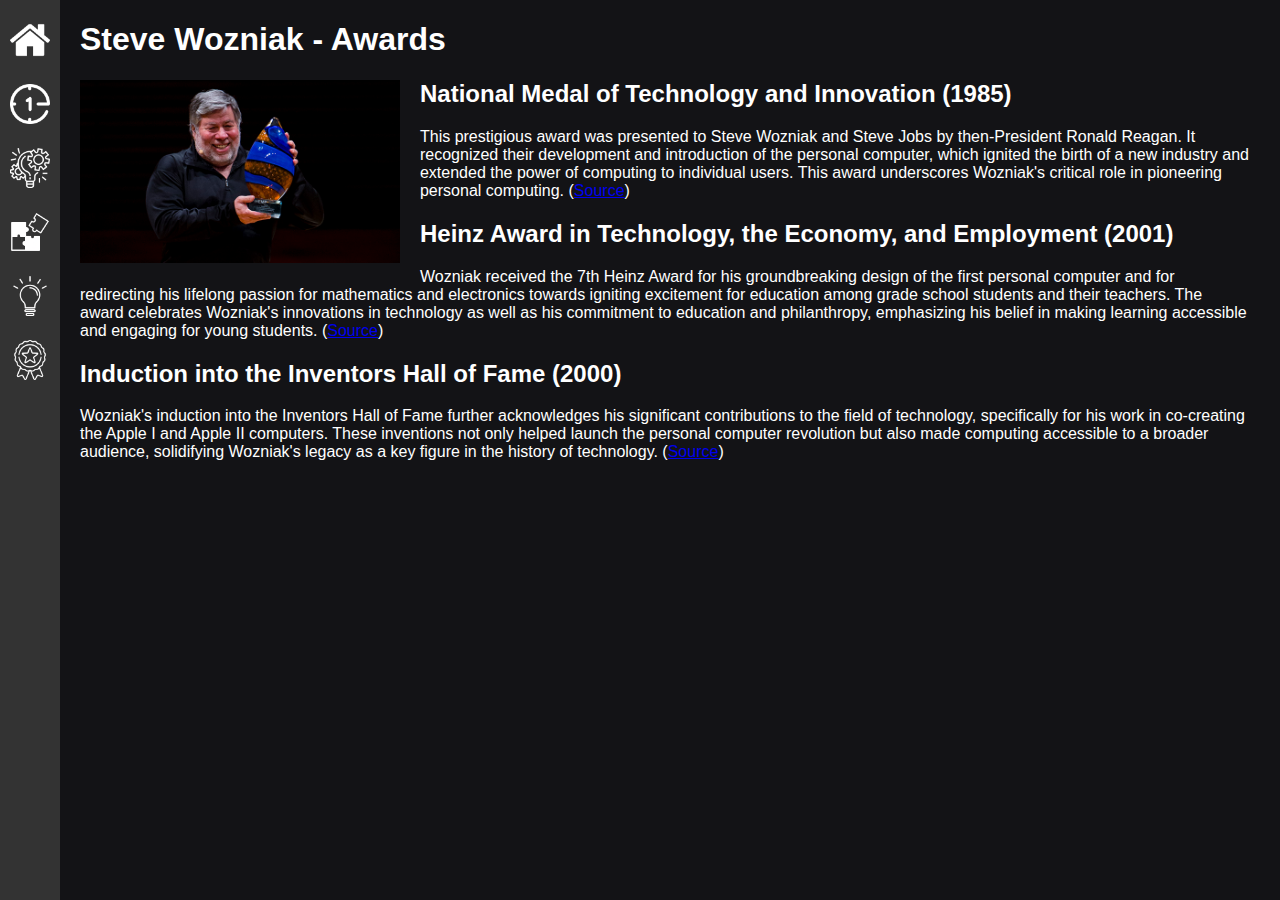
==== Pages/achievements.html @ c2f7c6bd "Finished up rq" ====
<!DOCTYPE html>
<html lang="en">
<head>
    <meta charset="UTF-8">
    <meta name="viewport" content="width=device-width, initial-scale=1.0">
    <title>Steve Wozniak - Awards</title>
    <link rel="stylesheet" href="pages.css">
    <link rel="icon" type="image/png" href="/Images/favicon.png">
</head>
<body>
    <div class="navbar">
        <a href="/index.html" title="Home">
            <img src="/Images/home.png" alt="Home">
            <span class="tooltip-text">Home</span>
        </a>
        <a href="/Pages/intro.html" title="Biography">
            <img src="/Images/introduction.png" alt="Biography">
            <span class="tooltip-text">Biography</span>
        </a>
        <a href="/Pages/impactoncompsci.html" title="Impact on Computer Science">
            <img src="/Images/impactoncs.png" alt="Impact on Computer Science">
            <span class="tooltip-text">Impact on CS</span>
        </a>
        <a href="/Pages/personallife.html" title="Personal Life">
            <img src="/Images/personallife.png" alt="Personal Life">
            <span class="tooltip-text">Personal Life</span>
        </a>
        <a href="/Pages/facts.html" title="Facts and Quotes">
            <img src="/Images/facts.png" alt="Facts and Quotes">
            <span class="tooltip-text">Facts & Quotes</span>
        </a>
        <a href="/Pages/achievements.html" title="Achievements">
            <img src="/Images/achievements.png" alt="Achievements">
            <span class="tooltip-text">Achievements</span>
        </a>
    </div>
    <div class="content">
        <h1 class="page-title">Steve Wozniak - Awards</h1>
        <img src="/Images/award.jpg" alt="Steve Wozniak" class="bio-image">
        <section class="section-biography">
            <h2 class="heading-2">National Medal of Technology and Innovation (1985)</h2>
            <p class="paragraph-spacing"> This prestigious award was presented to Steve Wozniak and Steve Jobs by then-President Ronald Reagan. It recognized their development and introduction of the personal computer, which ignited the birth of a new industry and extended the power of computing to individual users. This award underscores Wozniak's critical role in pioneering personal computing. (<a href="https://lemelson.mit.edu/resources/steve-jobs-and-steve-wozniak" target="_blank">Source</a>)</p>
        </section>
        <section class="section-biography">
            <h2 class="heading-2">Heinz Award in Technology, the Economy, and Employment (2001)</h2>
            <p class="paragraph-spacing"> Wozniak received the 7th Heinz Award for his groundbreaking design of the first personal computer and for redirecting his lifelong passion for mathematics and electronics towards igniting excitement for education among grade school students and their teachers. The award celebrates Wozniak's innovations in technology as well as his commitment to education and philanthropy, emphasizing his belief in making learning accessible and engaging for young students. (<a href="https://www.heinzawards.org/pages/steve-wozniak" target="_blank">Source</a>)</p>
        </section>
        <section class="section-biography">
            <h2 class="heading-2">Induction into the Inventors Hall of Fame (2000)</h2>
            <p class="paragraph-spacing">Wozniak's induction into the Inventors Hall of Fame further acknowledges his significant contributions to the field of technology, specifically for his work in co-creating the Apple I and Apple II computers. These inventions not only helped launch the personal computer revolution but also made computing accessible to a broader audience, solidifying Wozniak's legacy as a key figure in the history of technology. (<a href="https://lemelson.mit.edu/resources/steve-jobs-and-steve-wozniak" target="_blank">Source</a>)</p>
        </section>
    </div>
</body>
</html>
---- Pages/pages.css ----
body {
    background-color: #131316;
    color: #ffffff;
    font-family: 'Poppins', sans-serif;
    padding: 0;
    margin: 0;
}

.page-title {
    padding-left: 80px;
}


.heading-2 {
    padding-left: 80px;
}

.paragraph-spacing {
    padding-left: 80px;
    padding-right: 30px;
}

.bio-image {
    float: left;
    width: auto; 
    max-width: 25%;
    height: auto;
    margin-right: 20px; 
    margin-bottom: 20px; 
    padding-left: 80px;
}

.navbar {
    position: fixed;
    top: 0;
    left: 0;
    width: 60px;
    height: 100vh;
    background-color: #333;
    display: flex;
    flex-direction: column;
    align-items: center;
    padding-top: 20px;
    z-index: 3;
}

.navbar a {
    position: relative;
    margin-bottom: 20px;
    display: block;
    transition: transform 0.3s ease;
}

.navbar a:hover {
    transform: scale(1.2);
}

.navbar img {
    width: 40px;
    height: auto;
}

.tooltip-text {
    visibility: hidden;
    width: auto;
    background-color: #555;
    color: #fff;
    text-align: center;
    border-radius: 6px;
    padding: 5px 10px;
    position: absolute;
    z-index: 1;
    bottom: 0;
    left: 110%;
    margin-left: 0;
    opacity: 0;
    transition: opacity 0.3s;
}

.navbar a:hover .tooltip-text {
    visibility: visible;
    opacity: 1;
}

.makebigger {
    font-size: 30px;
    padding: 0 80px;
}

.slightly-smaller {
    padding-left: 150px;
    font-size: 35px;
}
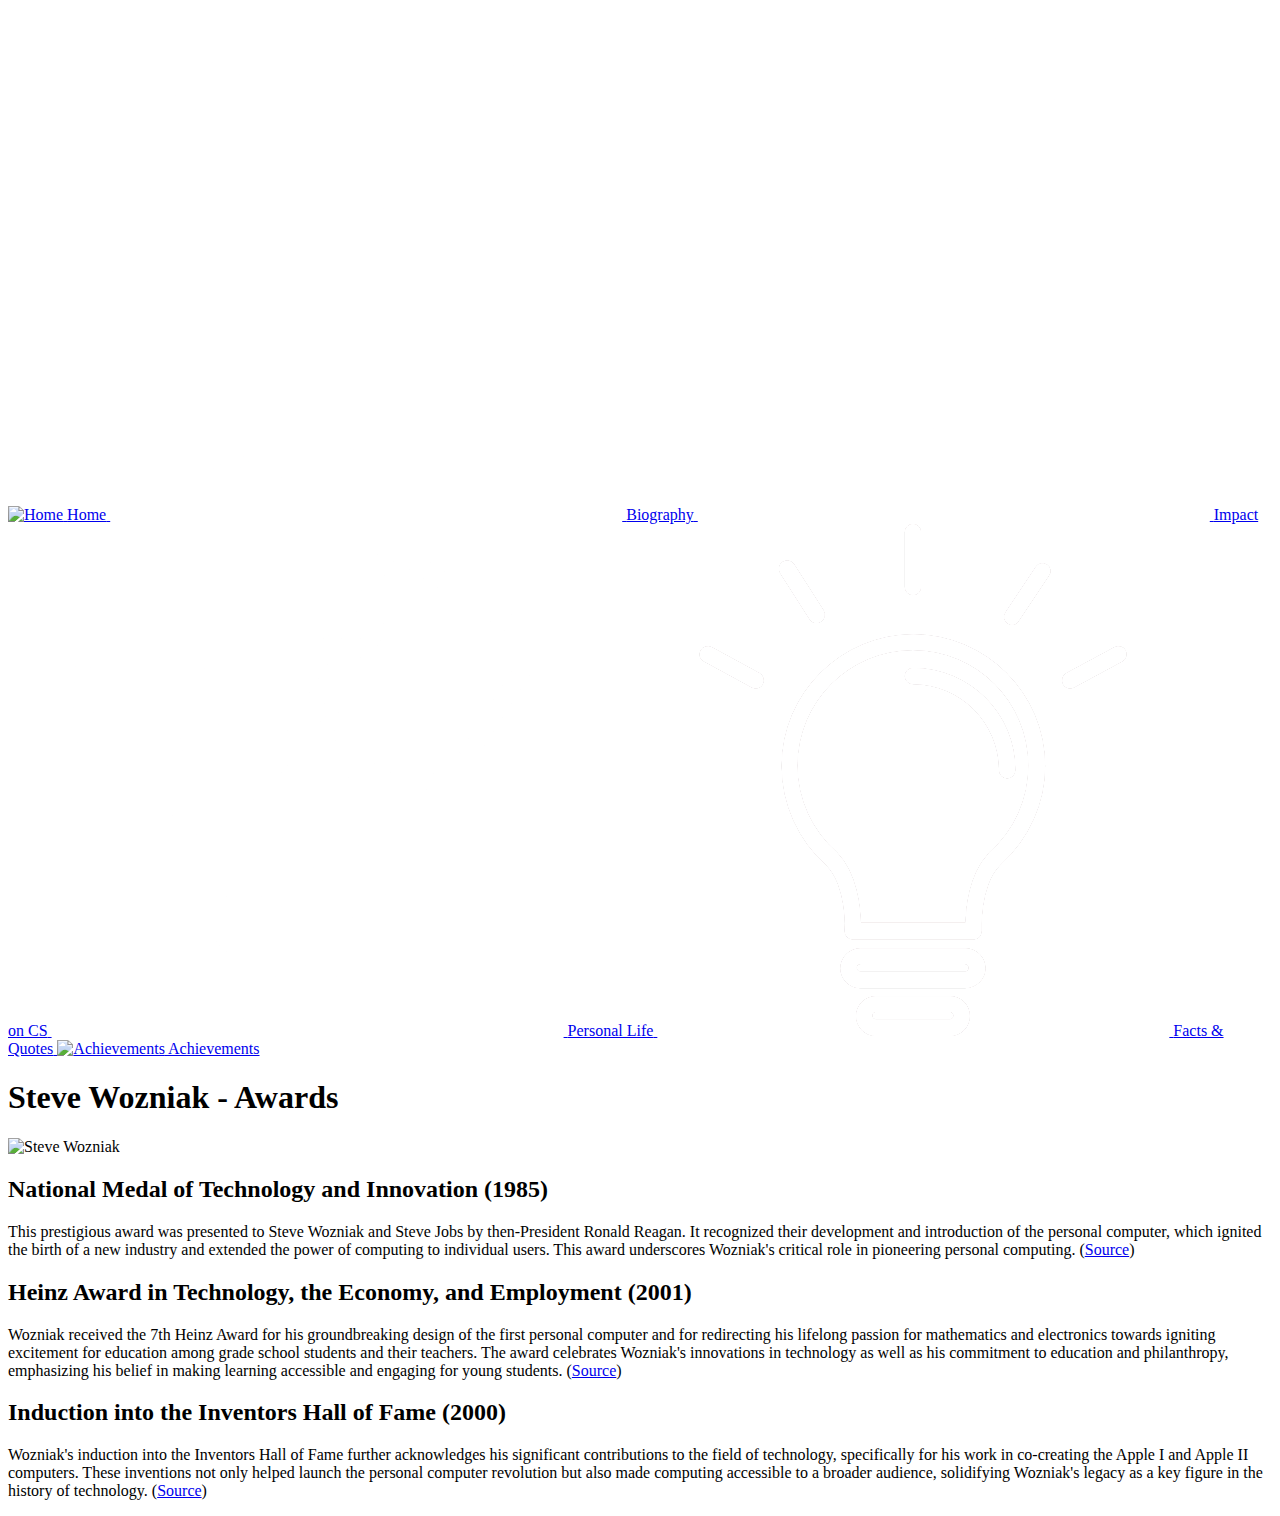
==== commit e3711821: "testing again f" ====
--- a/Pages/achievements.html
+++ b/Pages/achievements.html
@@ -4,46 +4,46 @@
     <meta charset="UTF-8">
     <meta name="viewport" content="width=device-width, initial-scale=1.0">
     <title>Steve Wozniak - Awards</title>
-    <link rel="stylesheet" href="pages.css">
-    <link rel="icon" type="image/png" href="/Images/favicon.png">
+    <link rel="stylesheet" href="/HOC-Part1/Pages/pages.css">
+    <link rel="icon" type="image/png" href="/HOC-Part1/Images/favicon.png">
 </head>
 <body>
     <div class="navbar">
-        <a href="/index.html" title="Home">
-            <img src="/Images/home.png" alt="Home">
+        <a href="/HOC-Part1/index.html" title="Home">
+            <img src="/HOC-Part1/Images/home.png" alt="Home">
             <span class="tooltip-text">Home</span>
         </a>
-        <a href="/Pages/intro.html" title="Biography">
+        <a href="/HOC-Part1/SitesInc/intro.html" title="Biography">
             <img src="/Images/introduction.png" alt="Biography">
             <span class="tooltip-text">Biography</span>
         </a>
-        <a href="/Pages/impactoncompsci.html" title="Impact on Computer Science">
+        <a href="/HOC-Part1/SitesInc/impactoncompsci.html" title="Impact on Computer Science">
             <img src="/Images/impactoncs.png" alt="Impact on Computer Science">
             <span class="tooltip-text">Impact on CS</span>
         </a>
-        <a href="/Pages/personallife.html" title="Personal Life">
+        <a href="/HOC-Part1/SitesInc/personallife.html" title="Personal Life">
             <img src="/Images/personallife.png" alt="Personal Life">
             <span class="tooltip-text">Personal Life</span>
         </a>
-        <a href="/Pages/facts.html" title="Facts and Quotes">
+        <a href="/HOC-Part1/SitesInc/facts.html" title="Facts and Quotes">
             <img src="/Images/facts.png" alt="Facts and Quotes">
             <span class="tooltip-text">Facts & Quotes</span>
         </a>
-        <a href="/Pages/achievements.html" title="Achievements">
-            <img src="/Images/achievements.png" alt="Achievements">
+        <a href="/HOC-Part1/SitesInc/achievements.html" title="Achievements">
+            <img src="/HOC-Part1/Images/achievements.png" alt="Achievements">
             <span class="tooltip-text">Achievements</span>
         </a>
     </div>
     <div class="content">
         <h1 class="page-title">Steve Wozniak - Awards</h1>
-        <img src="/Images/award.jpg" alt="Steve Wozniak" class="bio-image">
+        <img src="/HOC-Part1/Images/award.jpg" alt="Steve Wozniak" class="bio-image">
         <section class="section-biography">
             <h2 class="heading-2">National Medal of Technology and Innovation (1985)</h2>
             <p class="paragraph-spacing"> This prestigious award was presented to Steve Wozniak and Steve Jobs by then-President Ronald Reagan. It recognized their development and introduction of the personal computer, which ignited the birth of a new industry and extended the power of computing to individual users. This award underscores Wozniak's critical role in pioneering personal computing. (<a href="https://lemelson.mit.edu/resources/steve-jobs-and-steve-wozniak" target="_blank">Source</a>)</p>
         </section>
         <section class="section-biography">
             <h2 class="heading-2">Heinz Award in Technology, the Economy, and Employment (2001)</h2>
-            <p class="paragraph-spacing"> Wozniak received the 7th Heinz Award for his groundbreaking design of the first personal computer and for redirecting his lifelong passion for mathematics and electronics towards igniting excitement for education among grade school students and their teachers. The award celebrates Wozniak's innovations in technology as well as his commitment to education and philanthropy, emphasizing his belief in making learning accessible and engaging for young students. (<a href="https://www.heinzawards.org/pages/steve-wozniak" target="_blank">Source</a>)</p>
+            <p class="paragraph-spacing"> Wozniak received the 7th Heinz Award for his groundbreaking design of the first personal computer and for redirecting his lifelong passion for mathematics and electronics towards igniting excitement for education among grade school students and their teachers. The award celebrates Wozniak's innovations in technology as well as his commitment to education and philanthropy, emphasizing his belief in making learning accessible and engaging for young students. (<a href="https://www.heinzawards.org/SitesInc/steve-wozniak" target="_blank">Source</a>)</p>
         </section>
         <section class="section-biography">
             <h2 class="heading-2">Induction into the Inventors Hall of Fame (2000)</h2>
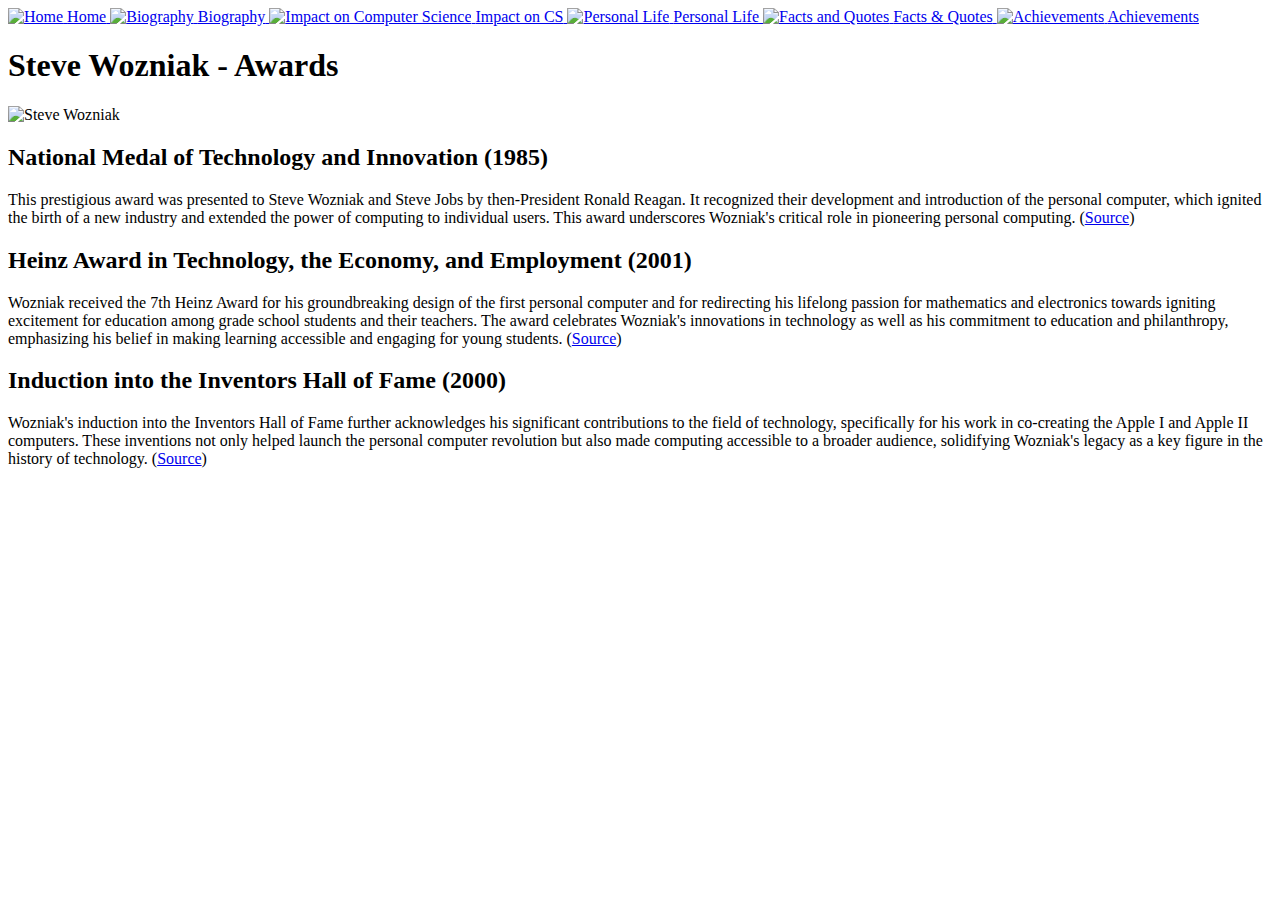
==== commit 5219761a: "last commit" ====
--- a/Pages/achievements.html
+++ b/Pages/achievements.html
@@ -14,19 +14,19 @@
             <span class="tooltip-text">Home</span>
         </a>
         <a href="/HOC-Part1/SitesInc/intro.html" title="Biography">
-            <img src="/Images/introduction.png" alt="Biography">
+            <img src="/HOC-Part1/Images/introduction.png" alt="Biography">
             <span class="tooltip-text">Biography</span>
         </a>
         <a href="/HOC-Part1/SitesInc/impactoncompsci.html" title="Impact on Computer Science">
-            <img src="/Images/impactoncs.png" alt="Impact on Computer Science">
+            <img src="/HOC-Part1/Images/impactoncs.png" alt="Impact on Computer Science">
             <span class="tooltip-text">Impact on CS</span>
         </a>
         <a href="/HOC-Part1/SitesInc/personallife.html" title="Personal Life">
-            <img src="/Images/personallife.png" alt="Personal Life">
+            <img src="/HOC-Part1/Images/personallife.png" alt="Personal Life">
             <span class="tooltip-text">Personal Life</span>
         </a>
         <a href="/HOC-Part1/SitesInc/facts.html" title="Facts and Quotes">
-            <img src="/Images/facts.png" alt="Facts and Quotes">
+            <img src="/HOC-Part1/Images/facts.png" alt="Facts and Quotes">
             <span class="tooltip-text">Facts & Quotes</span>
         </a>
         <a href="/HOC-Part1/SitesInc/achievements.html" title="Achievements">
